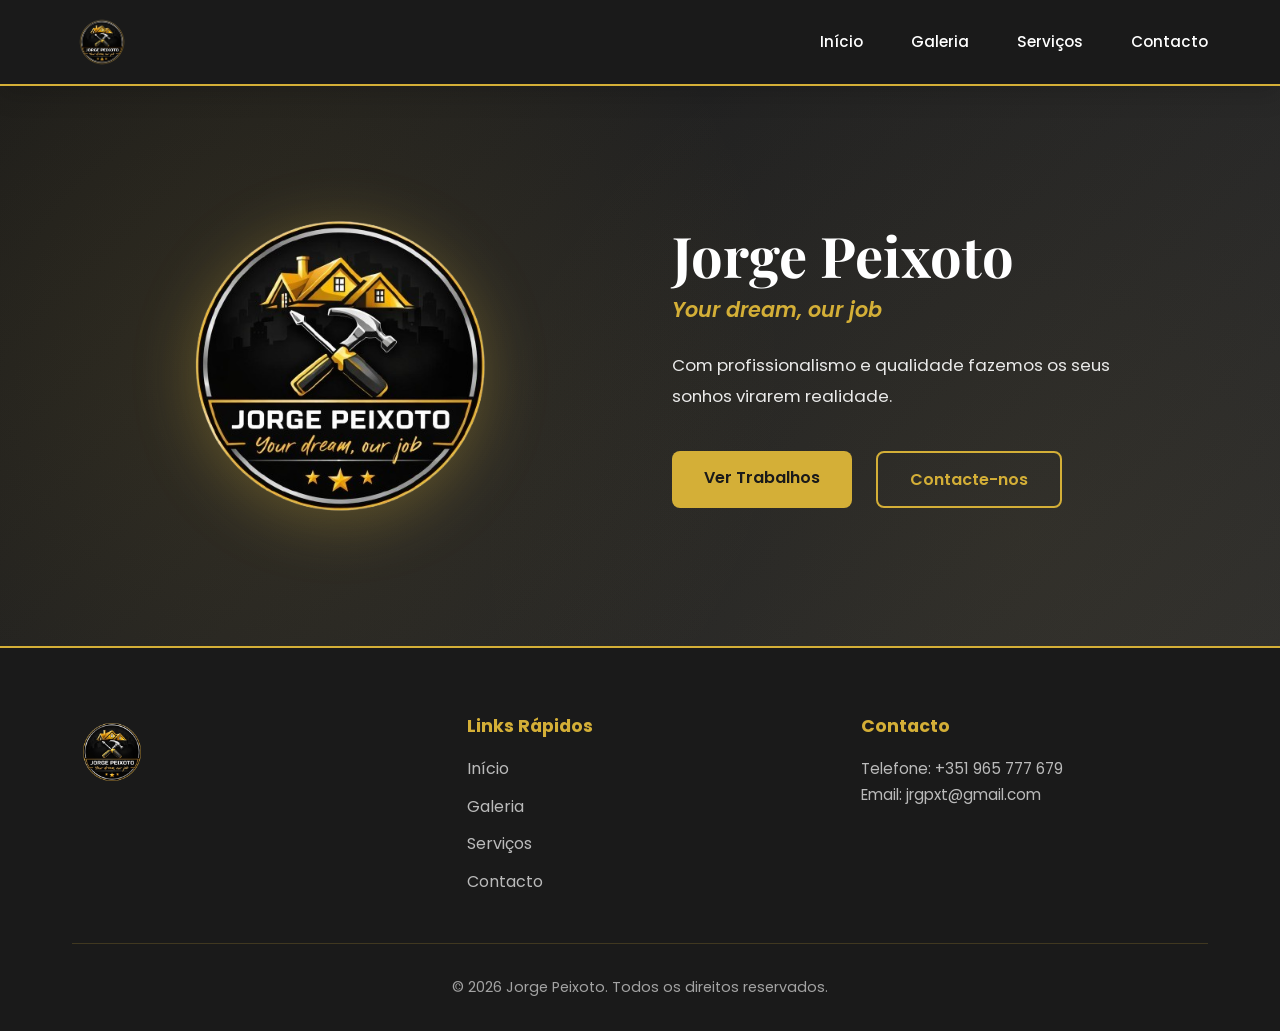
==== index.html @ 7efb2892 "Aura" ====
<!DOCTYPE html>
<html lang="pt-PT">
<head>
    <meta charset="UTF-8">
    <meta name="viewport" content="width=device-width, initial-scale=1.0">
    <title>Jorge Peixoto - Remodelações</title>
    <link rel="stylesheet" href="css/style.css">
    <link rel="preconnect" href="https://fonts.googleapis.com">
    <link rel="preconnect" href="https://fonts.gstatic.com" crossorigin>
    <link href="https://fonts.googleapis.com/css2?family=Playfair+Display:wght@600;700&family=Poppins:wght@300;400;500;600;700&display=swap" rel="stylesheet">
</head>
<body>
    <!-- Navigation -->
    <nav class="navbar">
        <div class="nav-container">
            <a href="index.html" class="nav-logo">
                <img src="images/logo.png" alt="Jorge Peixoto Logo" class="logo-img">
            </a>
            <ul class="nav-menu" id="navMenu">
                <li><a href="index.html" class="nav-link active">Início</a></li>
                <li><a href="galeria.html" class="nav-link">Galeria</a></li>
                <li><a href="servicos.html" class="nav-link">Serviços</a></li>
                <li><a href="contacto.html" class="nav-link">Contacto</a></li>
            </ul>
            <div class="hamburger" id="hamburger">
                <span></span>
                <span></span>
                <span></span>
            </div>
        </div>
    </nav>

    <!-- Hero Section -->
    <section class="hero">
        <div class="hero-content">
            <div class="hero-logo">
                <img src="images/logo.png" alt="Jorge Peixoto" class="hero-logo-img">
            </div>
            <div class="hero-text">
                <h1>Jorge Peixoto</h1>
                <p class="tagline">Your dream, our job</p>
                <p class="description">Com profissionalismo e qualidade fazemos os seus sonhos virarem realidade.</p>
                <div class="hero-buttons">
                    <a href="galeria.html" class="btn btn-primary">Ver Trabalhos</a>
                    <a href="contacto.html" class="btn btn-secondary">Contacte-nos</a>
                </div>
            </div>
        </div>
    </section>



    <!-- Footer -->
    <footer class="footer">
        <div class="container">
            <div class="footer-content">
                <div class="footer-section">
                    <img src="images/logo.png" alt="Jorge Peixoto" class="footer-logo">
                </div>
                <div class="footer-section">
                    <h4>Links Rápidos</h4>
                    <ul>
                        <li><a href="index.html">Início</a></li>
                        <li><a href="galeria.html">Galeria</a></li>
                        <li><a href="servicos.html">Serviços</a></li>
                        <li><a href="contacto.html">Contacto</a></li>
                    </ul>
                </div>
                <div class="footer-section">
                    <h4>Contacto</h4>
                    <p>Telefone: +351 965 777 679<br>
                    Email: jrgpxt@gmail.com<br>
                </div>
            </div>
            <div class="footer-bottom">
                <p>&copy; 2026 Jorge Peixoto. Todos os direitos reservados.</p>
            </div>
        </div>
    </footer>

    <script src="js/script.js"></script>
</body>
</html>
---- css/style.css ----
/* ============================================
   JORGE PEIXOTO - REMODELAÇÕES & CONSTRUÇÃO
   Design Based on Logo: Black + Gold
   ============================================ */

/* Root Variables - Based on Logo Colors */
:root {
    --primary-black: #1a1a1a;
    --primary-dark: #2d2d2d;
    --gold: #d4af37;
    --gold-light: #e8c547;
    --text: #333333;
    --text-light: #666666;
    --text-lighter: #999999;
    --bg-white: #ffffff;
    --bg-light: #f5f5f5;
    --border: #e0e0e0;
    --shadow-sm: 0 2px 8px rgba(0, 0, 0, 0.1);
    --shadow-md: 0 8px 24px rgba(0, 0, 0, 0.15);
    --shadow-lg: 0 16px 48px rgba(0, 0, 0, 0.2);
    
    --font-display: 'Playfair Display', serif;
    --font-body: 'Poppins', sans-serif;
    
    --transition: all 0.3s cubic-bezier(0.4, 0, 0.2, 1);
}

/* ============================================
   RESET & BASE STYLES
   ============================================ */

* {
    margin: 0;
    padding: 0;
    box-sizing: border-box;
}

html {
    scroll-behavior: smooth;
}

body {
    font-family: var(--font-body);
    color: var(--text);
    background-color: var(--bg-white);
    line-height: 1.6;
    overflow-x: hidden;
}

.container {
    max-width: 1200px;
    margin: 0 auto;
    padding: 0 2rem;
}

@media (max-width: 768px) {
    .container {
        padding: 0 1.5rem;
    }
}

@media (max-width: 480px) {
    .container {
        padding: 0 1rem;
    }
}

/* ============================================
   NAVIGATION
   ============================================ */

.navbar {
    position: sticky;
    top: 0;
    z-index: 1000;
    background: var(--primary-black);
    border-bottom: 2px solid var(--gold);
    box-shadow: var(--shadow-md);
    transition: var(--transition);
}

.nav-container {
    max-width: 1200px;
    margin: 0 auto;
    padding: 0.75rem 2rem;
    display: flex;
    justify-content: space-between;
    align-items: center;
}

.nav-logo {
    display: flex;
    align-items: center;
    text-decoration: none;
    cursor: pointer;
}

.logo-img {
    height: 60px;
    width: auto;
    transition: var(--transition);
}

.logo-img:hover {
    transform: scale(1.05);
}

.nav-menu {
    display: flex;
    list-style: none;
    gap: 3rem;
}

.nav-link {
    text-decoration: none;
    color: var(--bg-white);
    font-weight: 500;
    font-size: 0.95rem;
    position: relative;
    transition: var(--transition);
}

.nav-link::after {
    content: '';
    position: absolute;
    bottom: -8px;
    left: 0;
    width: 0;
    height: 2px;
    background: var(--gold);
    transition: var(--transition);
}

.nav-link:hover::after,
.nav-link.active::after {
    width: 100%;
}

.nav-link:hover {
    color: var(--gold);
}

.hamburger {
    display: none;
    flex-direction: column;
    gap: 5px;
    cursor: pointer;
    background: none;
    border: none;
}

.hamburger span {
    width: 25px;
    height: 2px;
    background: var(--gold);
    transition: var(--transition);
    border-radius: 2px;
}

.hamburger.active span:nth-child(1) {
    transform: rotate(45deg) translate(8px, 8px);
}

.hamburger.active span:nth-child(2) {
    opacity: 0;
}

.hamburger.active span:nth-child(3) {
    transform: rotate(-45deg) translate(7px, -7px);
}

@media (max-width: 768px) {
    .nav-menu {
        display: none;
        position: absolute;
        top: 100%;
        left: 0;
        right: 0;
        flex-direction: column;
        gap: 0;
        background: var(--primary-black);
        border-bottom: 2px solid var(--gold);
        padding: 1rem 0;
    }

    .nav-menu.active {
        display: flex;
    }

    .nav-link {
        padding: 1rem 2rem;
        border-bottom: 1px solid var(--gold);
        opacity: 0.8;
    }

    .nav-link::after {
        display: none;
    }

    .hamburger {
        display: flex;
    }

    .nav-container {
        padding: 0.75rem 1.5rem;
    }
}

/* ============================================
   HERO SECTION
   ============================================ */

.hero {
    position: relative;
    padding: 5rem 0;
    background: linear-gradient(135deg, var(--primary-black) 0%, var(--primary-dark) 100%);
    color: var(--bg-white);
    overflow: hidden;
}

.hero::before {
    content: '';
    position: absolute;
    top: 0;
    left: 0;
    right: 0;
    bottom: 0;
    background: 
        radial-gradient(circle at 20% 50%, rgba(212, 175, 55, 0.1) 0%, transparent 50%),
        radial-gradient(circle at 80% 80%, rgba(212, 175, 55, 0.05) 0%, transparent 50%);
    pointer-events: none;
}

.hero-content {
    display: grid;
    grid-template-columns: 1fr 1fr;
    gap: 4rem;
    align-items: center;
    max-width: 1200px;
    margin: 0 auto;
    padding: 0 2rem;
    position: relative;
    z-index: 1;
}

.hero-logo {
    display: flex;
    align-items: center;
    justify-content: center;
}

.hero-logo-img {
    max-width: 100%;
    height: auto;
    max-height: 400px;
    filter: drop-shadow(0 10px 30px rgba(212, 175, 55, 0.3));
    animation: float 3s ease-in-out infinite;
}

@keyframes float {
    0%, 100% { transform: translateY(0px); }
    50% { transform: translateY(-20px); }
}

.hero-text h1 {
    font-family: var(--font-display);
    font-size: 3.5rem;
    font-weight: 700;
    line-height: 1.1;
    color: var(--bg-white);
    margin-bottom: 0.5rem;
}

.tagline {
    font-size: 1.3rem;
    color: var(--gold);
    font-weight: 600;
    margin-bottom: 1.5rem;
    font-style: italic;
}

.description {
    font-size: 1.05rem;
    color: rgba(255, 255, 255, 0.9);
    line-height: 1.8;
    margin-bottom: 2.5rem;
    max-width: 500px;
}

.hero-buttons {
    display: flex;
    gap: 1.5rem;
    flex-wrap: wrap;
}

.btn {
    padding: 0.875rem 2rem;
    border-radius: 0.5rem;
    text-decoration: none;
    font-weight: 600;
    font-size: 1rem;
    border: none;
    cursor: pointer;
    transition: var(--transition);
    display: inline-block;
    text-align: center;
}

.btn-primary {
    background: var(--gold);
    color: var(--primary-black);
}

.btn-primary:hover {
    background: var(--gold-light);
    transform: translateY(-2px);
    box-shadow: 0 10px 25px rgba(212, 175, 55, 0.3);
}

.btn-secondary {
    background: transparent;
    color: var(--gold);
    border: 2px solid var(--gold);
}

.btn-secondary:hover {
    background: var(--gold);
    color: var(--primary-black);
    transform: translateY(-2px);
}

@media (max-width: 768px) {
    .hero-content {
        grid-template-columns: 1fr;
        gap: 2rem;
        padding: 0 1.5rem;
    }

    .hero {
        padding: 3rem 0;
    }

    .hero-text h1 {
        font-size: 2.5rem;
    }

    .hero-buttons {
        flex-direction: column;
    }

    .btn {
        width: 100%;
    }

    .hero-logo {
        order: -1;
    }

    .hero-logo-img {
        max-height: 250px;
    }
}

/* ============================================
   HIGHLIGHTS SECTION
   ============================================ */

.highlights {
    background: var(--bg-light);
    padding: 4rem 0;
    border-top: 2px solid var(--gold);
    border-bottom: 2px solid var(--gold);
}

.highlights-grid {
    display: grid;
    grid-template-columns: repeat(3, 1fr);
    gap: 2rem;
}

.highlight-card {
    background: var(--bg-white);
    padding: 2rem;
    border-radius: 0.75rem;
    text-align: center;
    border: 1px solid var(--border);
    transition: var(--transition);
}

.highlight-card:hover {
    transform: translateY(-5px);
    box-shadow: var(--shadow-md);
    border-color: var(--gold);
}

.highlight-icon {
    width: 3rem;
    height: 3rem;
    margin: 0 auto 1rem;
    color: var(--gold);
    display: flex;
    align-items: center;
    justify-content: center;
}

.highlight-icon svg {
    width: 100%;
    height: 100%;
    stroke-width: 1.5;
}

.highlight-card h3 {
    font-family: var(--font-display);
    font-size: 1.5rem;
    color: var(--primary-black);
    margin-bottom: 0.5rem;
}

.highlight-card p {
    color: var(--text-light);
    font-size: 0.95rem;
}

@media (max-width: 768px) {
    .highlights-grid {
        grid-template-columns: 1fr;
    }

    .highlights {
        padding: 2rem 0;
    }
}

/* ============================================
   FEATURED PROJECTS
   ============================================ */

.featured {
    padding: 6rem 0;
}

.featured h2 {
    font-family: var(--font-display);
    font-size: 2.5rem;
    color: var(--primary-black);
    margin-bottom: 3rem;
    text-align: center;
}

.featured-grid {
    display: grid;
    grid-template-columns: repeat(3, 1fr);
    gap: 2rem;
    margin-bottom: 3rem;
}

.featured-item {
    position: relative;
    overflow: hidden;
    border-radius: 1rem;
    box-shadow: var(--shadow-md);
    transition: var(--transition);
    cursor: pointer;
}

.featured-item:hover {
    transform: translateY(-8px);
    box-shadow: var(--shadow-lg);
}

.featured-item img {
    width: 100%;
    height: 250px;
    object-fit: cover;
    transition: var(--transition);
}

.featured-item:hover img {
    transform: scale(1.05);
}

.featured-item h3 {
    font-family: var(--font-display);
    font-size: 1.3rem;
    color: var(--primary-black);
    padding: 1.5rem 1.5rem 0.5rem;
}

.featured-item p {
    color: var(--text-light);
    font-size: 0.9rem;
    padding: 0 1.5rem 1.5rem;
}

.featured-cta {
    text-align: center;
}

@media (max-width: 768px) {
    .featured-grid {
        grid-template-columns: 1fr;
    }

    .featured {
        padding: 4rem 0;
    }
}

/* ============================================
   PAGE HEADER
   ============================================ */

.page-header {
    background: linear-gradient(135deg, var(--primary-black) 0%, var(--primary-dark) 100%);
    color: var(--bg-white);
    padding: 4rem 0;
    border-bottom: 2px solid var(--gold);
    text-align: center;
}

.page-header h1 {
    font-family: var(--font-display);
    font-size: 2.5rem;
    margin-bottom: 1rem;
}

.page-header p {
    font-size: 1.1rem;
    color: rgba(255, 255, 255, 0.9);
    max-width: 600px;
    margin: 0 auto;
}

@media (max-width: 768px) {
    .page-header {
        padding: 2rem 0;
    }

    .page-header h1 {
        font-size: 2rem;
    }
}

/* ============================================
   GALLERY SECTION
   ============================================ */

.gallery {
    padding: 6rem 0;
}

.gallery-grid {
    display: grid;
    grid-template-columns: 1fr;
    gap: 5rem;
}

.gallery-item {
    display: grid;
    grid-template-columns: 1fr 1fr;
    gap: 3rem;
    align-items: center;
}

.gallery-item.reverse {
    direction: rtl;
}

.gallery-item.reverse > * {
    direction: ltr;
}

.gallery-text h3 {
    font-family: var(--font-display);
    font-size: 2rem;
    color: var(--primary-black);
    margin-bottom: 1rem;
}

.gallery-text p {
    color: var(--text-light);
    font-size: 1.05rem;
    line-height: 1.8;
    margin-bottom: 1.5rem;
}

.project-features {
    list-style: none;
    display: flex;
    flex-direction: column;
    gap: 0.75rem;
    margin-top: 1.5rem;
}

.project-features li {
    color: var(--text-light);
    font-size: 1rem;
    display: flex;
    align-items: center;
}

.project-features li::before {
    content: '✓';
    color: var(--gold);
    font-weight: bold;
    margin-right: 0.75rem;
}

.before-after-slider {
    position: relative;
    width: 100%;
    overflow: hidden;
    border-radius: 1rem;
    box-shadow: var(--shadow-lg);
    cursor: col-resize;
    aspect-ratio: 16/10;
    background: #f0f0f0;
    border: 2px solid var(--gold);
}

.slider-after {
    position: absolute;
    top: 0;
    left: 0;
    width: 100%;
    height: 100%;
    object-fit: cover;
    z-index: 1;
}

.slider-before-container {
    position: absolute;
    top: 0;
    left: 0;
    height: 100%;
    overflow: hidden; /* This 'clips' the image as you move the slider */
    z-index: 2;
    width: 50%; /* This changes when you move the handle */
}

.slider-before {
    position: absolute;
    top: 0;
    left: 0;
    /* This MUST be the exact width of the full slider */
    width: 100%; 
    /* This ensures the image doesn't shrink when the slider moves */
    min-width: 100%; 
    height: 100%;
    object-fit: cover;
    display: block;
}


.slider-handle {
    position: absolute;
    top: 0;
    bottom: 0;
    width: 3px;
    background: var(--gold);
    z-index: 3;
    left: 50%;
    cursor: grab;
}

.slider-handle:active {
    cursor: grabbing;
}

.slider-thumb {
    position: absolute;
    top: 50%;
    left: 50%;
    transform: translate(-50%, -50%);
    width: 3.5rem;
    height: 3.5rem;
    background: var(--gold);
    border-radius: 50%;
    box-shadow: 0 4px 20px rgba(212, 175, 55, 0.4);
    display: flex;
    align-items: center;
    justify-content: center;
    z-index: 4;
}

.slider-label {
    position: absolute;
    bottom: 1.5rem;
    background: rgba(26, 26, 26, 0.8);
    color: var(--gold);
    padding: 0.5rem 1rem;
    border-radius: 0.25rem;
    font-size: 0.875rem;
    font-weight: 600;
    z-index: 4;
    backdrop-filter: blur(4px);
}

.slider-label.before {
    left: 1.5rem;
}

.slider-label.after {
    right: 1.5rem;
}

@media (max-width: 768px) {
    .gallery-item {
        grid-template-columns: 1fr;
        gap: 2rem;
    }

    .gallery-item.reverse {
        direction: ltr;
    }

    .gallery-text h3 {
        font-size: 1.5rem;
    }

    .gallery {
        padding: 4rem 0;
    }
}

/* ============================================
   SERVICES SECTION
   ============================================ */

.services {
    background: var(--bg-light);
    padding: 6rem 0;
}

.services-grid {
    display: grid;
    grid-template-columns: repeat(3, 1fr);
    gap: 2rem;
}

.service-card {
    background: var(--bg-white);
    padding: 2.5rem 2rem;
    border-radius: 1rem;
    border: 2px solid var(--border);
    text-align: center;
    transition: var(--transition);
    box-shadow: var(--shadow-sm);
}

.service-card:hover {
    transform: translateY(-8px);
    box-shadow: var(--shadow-lg);
    border-color: var(--gold);
}

.service-icon {
    width: 3.5rem;
    height: 3.5rem;
    margin: 0 auto 1.5rem;
    color: var(--gold);
    display: flex;
    align-items: center;
    justify-content: center;
}

.service-icon svg {
    width: 100%;
    height: 100%;
    stroke-width: 1.5;
}

.service-card h3 {
    font-family: var(--font-display);
    font-size: 1.5rem;
    color: var(--primary-black);
    margin-bottom: 1rem;
}

.service-card p {
    color: var(--text-light);
    font-size: 0.95rem;
    line-height: 1.7;
}

@media (max-width: 1024px) {
    .services-grid {
        grid-template-columns: repeat(2, 1fr);
    }
}

@media (max-width: 768px) {
    .services-grid {
        grid-template-columns: 1fr;
    }

    .services {
        padding: 4rem 0;
    }
}

/* ============================================
   PROCESS SECTION
   ============================================ */

.process {
    padding: 6rem 0;
}

.process h2 {
    font-family: var(--font-display);
    font-size: 2.5rem;
    color: var(--primary-black);
    margin-bottom: 3rem;
    text-align: center;
}

.process-grid {
    display: grid;
    grid-template-columns: repeat(4, 1fr);
    gap: 2rem;
}

.process-step {
    text-align: center;
    position: relative;
}

.process-step:not(:last-child)::after {
    content: '';
    position: absolute;
    top: 2rem;
    left: 60%;
    right: -50%;
    height: 2px;
    background: var(--gold);
}

.step-number {
    width: 4rem;
    height: 4rem;
    background: var(--gold);
    color: var(--primary-black);
    border-radius: 50%;
    display: flex;
    align-items: center;
    justify-content: center;
    font-size: 1.5rem;
    font-weight: bold;
    margin: 0 auto 1rem;
    font-family: var(--font-display);
}

.process-step h3 {
    font-family: var(--font-display);
    font-size: 1.3rem;
    color: var(--primary-black);
    margin-bottom: 0.5rem;
}

.process-step p {
    color: var(--text-light);
    font-size: 0.95rem;
}

@media (max-width: 768px) {
    .process-grid {
        grid-template-columns: repeat(2, 1fr);
    }

    .process-step:not(:last-child)::after {
        display: none;
    }

    .process {
        padding: 4rem 0;
    }
}

/* ============================================
   CONTACT SECTION
   ============================================ */

.contact {
    padding: 6rem 0;
}

.contact-wrapper {
    display: flex;
    flex-direction: column;
    align-items: center;
    gap: 4rem;
    margin-top: 3rem;
    max-width: 900px;
    margin-left: auto;
    margin-right: auto;
}

.contact-info h2 {
    font-family: var(--font-display);
    font-size: 2.5rem;
    color: var(--primary-black);
    margin-bottom: 3rem;
    text-align: center;
    position: relative;
    padding-bottom: 1rem;
}

.contact-info h2::after {
    content: '';
    position: absolute;
    bottom: 0;
    left: 50%;
    transform: translateX(-50%);
    width: 80px;
    height: 3px;
    background: var(--gold);
}

.contact-info {
    display: grid;
    grid-template-columns: repeat(2, 1fr);
    gap: 3rem;
    width: 100%;
}

.contact-item {
    display: flex;
    flex-direction: column;
    gap: 1.25rem;
    align-items: center;
    text-align: center;
    padding: 2rem;
    background: var(--bg-light);
    border-radius: 1rem;
    transition: var(--transition);
    border: 1px solid transparent;
}

.contact-item:hover {
    transform: translateY(-5px);
    border-color: var(--gold);
    box-shadow: var(--shadow-md);
    background: var(--bg-white);
}

.contact-icon {
    width: 3rem;
    height: 3rem;
    background: var(--bg-light);
    border-radius: 0.75rem;
    display: flex;
    align-items: center;
    justify-content: center;
    color: var(--gold);
    flex-shrink: 0;
    border: 2px solid var(--gold);
}

.contact-icon svg {
    width: 1.5rem;
    height: 1.5rem;
    stroke-width: 2;
}

.contact-item h4 {
    font-size: 1.1rem;
    color: var(--primary-black);
    margin-bottom: 0.5rem;
}

.contact-item p {
    color: var(--text-light);
}

.contact-item a {
    color: var(--gold);
    text-decoration: none;
    transition: var(--transition);
}

.contact-item a:hover {
    color: var(--primary-black);
}

/* .contact-form h2 removido pois não existe no HTML */

.contact-form {
    display: flex;
    flex-direction: column;
    gap: 1.5rem;
}

.form-group {
    display: flex;
    flex-direction: column;
}

.form-group input,
.form-group textarea {
    padding: 1rem;
    border: 2px solid var(--border);
    border-radius: 0.5rem;
    font-family: var(--font-body);
    font-size: 1rem;
    color: var(--text);
    transition: var(--transition);
    background: var(--bg-white);
}

.form-group input:focus,
.form-group textarea:focus {
    outline: none;
    border-color: var(--gold);
    box-shadow: 0 0 0 3px rgba(212, 175, 55, 0.1);
}

.form-group textarea {
    resize: vertical;
    min-height: 120px;
}

@media (max-width: 768px) {
    .contact-info {
        grid-template-columns: 1fr;
        gap: 1.5rem;
    }

    .contact-wrapper {
        gap: 2rem;
    }

    .contact {
        padding: 4rem 0;
    }
}

/* ============================================
   CTA SECTION
   ============================================ */

.cta-section {
    background: linear-gradient(135deg, var(--primary-black) 0%, var(--primary-dark) 100%);
    color: var(--bg-white);
    padding: 4rem 0;
    text-align: center;
    border-top: 2px solid var(--gold);
    border-bottom: 2px solid var(--gold);
}

.cta-section h2 {
    font-family: var(--font-display);
    font-size: 2.5rem;
    margin-bottom: 1rem;
}

.cta-section p {
    font-size: 1.1rem;
    color: rgba(255, 255, 255, 0.9);
    margin-bottom: 2rem;
}

/* ============================================
   FOOTER
   ============================================ */

.footer {
    background: var(--primary-black);
    color: var(--bg-white);
    padding: 4rem 0 2rem;
    border-top: 2px solid var(--gold);
}

.footer-content {
    display: grid;
    grid-template-columns: repeat(3, 1fr);
    gap: 3rem;
    margin-bottom: 3rem;
}

.footer-logo {
    height: 80px;
    width: auto;
    margin-bottom: 1rem;
}

.footer-section h4 {
    font-size: 1.1rem;
    margin-bottom: 1rem;
    color: var(--gold);
}

.footer-section p {
    color: rgba(255, 255, 255, 0.7);
    font-size: 0.95rem;
    line-height: 1.7;
}

.footer-section ul {
    list-style: none;
    display: flex;
    flex-direction: column;
    gap: 0.75rem;
}

.footer-section a {
    color: rgba(255, 255, 255, 0.7);
    text-decoration: none;
    transition: var(--transition);
}

.footer-section a:hover {
    color: var(--gold);
}

.footer-bottom {
    border-top: 1px solid rgba(212, 175, 55, 0.2);
    padding-top: 2rem;
    text-align: center;
    color: rgba(255, 255, 255, 0.6);
    font-size: 0.9rem;
}

@media (max-width: 768px) {
    .footer-content {
        grid-template-columns: 1fr;
        gap: 2rem;
    }
}

/* ============================================
   ANIMATIONS
   ============================================ */

@keyframes fadeInUp {
    from {
        opacity: 0;
        transform: translateY(30px);
    }
    to {
        opacity: 1;
        transform: translateY(0);
    }
}

@keyframes fadeIn {
    from {
        opacity: 0;
    }
    to {
        opacity: 1;
    }
}

.service-card {
    animation: fadeInUp 0.6s ease-out;
}

/* ============================================
   UTILITIES
   ============================================ */

.text-center {
    text-align: center;
}

.mt-4 {
    margin-top: 2rem;
}

.mb-4 {
    margin-bottom: 2rem;
}

/* --- CORREÇÃO FINAL DE CENTRAGEM --- */
.services-grid {
    display: flex !important;
    justify-content: center !important;
    gap: 2rem;
    flex-wrap: wrap;
}

.service-card {
    flex: 0 1 350px !important; /* Fixa o tamanho e permite centrar */
    text-align: center;
}

.process-grid {
    display: flex !important;
    justify-content: center !important;
    gap: 2rem;
    flex-wrap: wrap;
}

.process-step {
    flex: 0 1 300px !important;
    text-align: center;
}
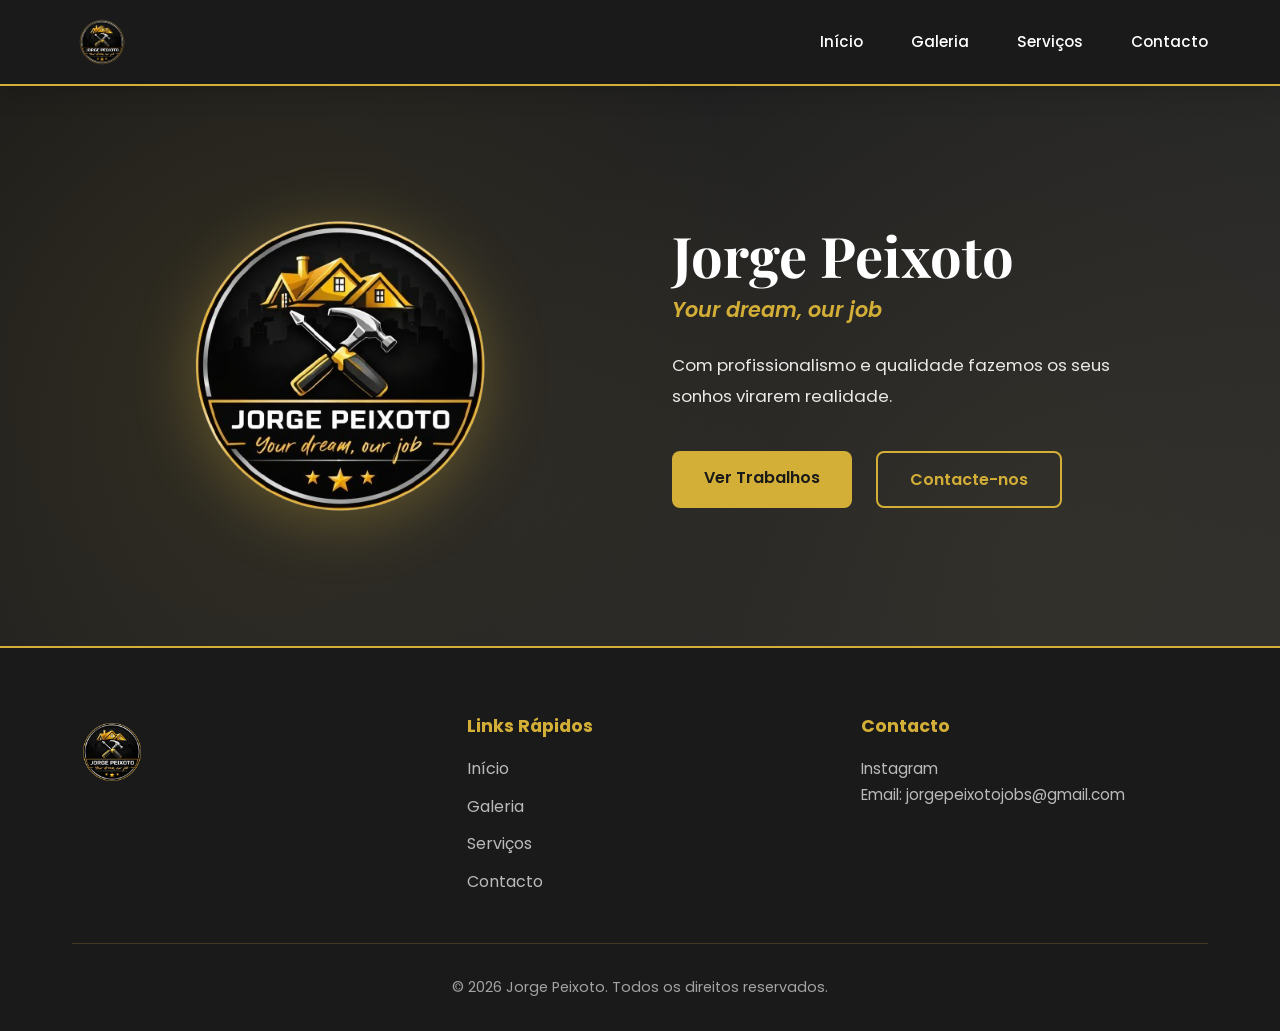
==== commit 2bb0823a: "update 12" ====
--- a/index.html
+++ b/index.html
@@ -68,8 +68,8 @@
                 </div>
                 <div class="footer-section">
                     <h4>Contacto</h4>
-                    <p>Telefone: +351 965 777 679<br>
-                    Email: jrgpxt@gmail.com<br>
+                    <p><a href="https://www.instagram.com/jorgepeixoto.jobs">Instagram</a><br>
+                    Email: jorgepeixotojobs@gmail.com<br></p>
                 </div>
             </div>
             <div class="footer-bottom">
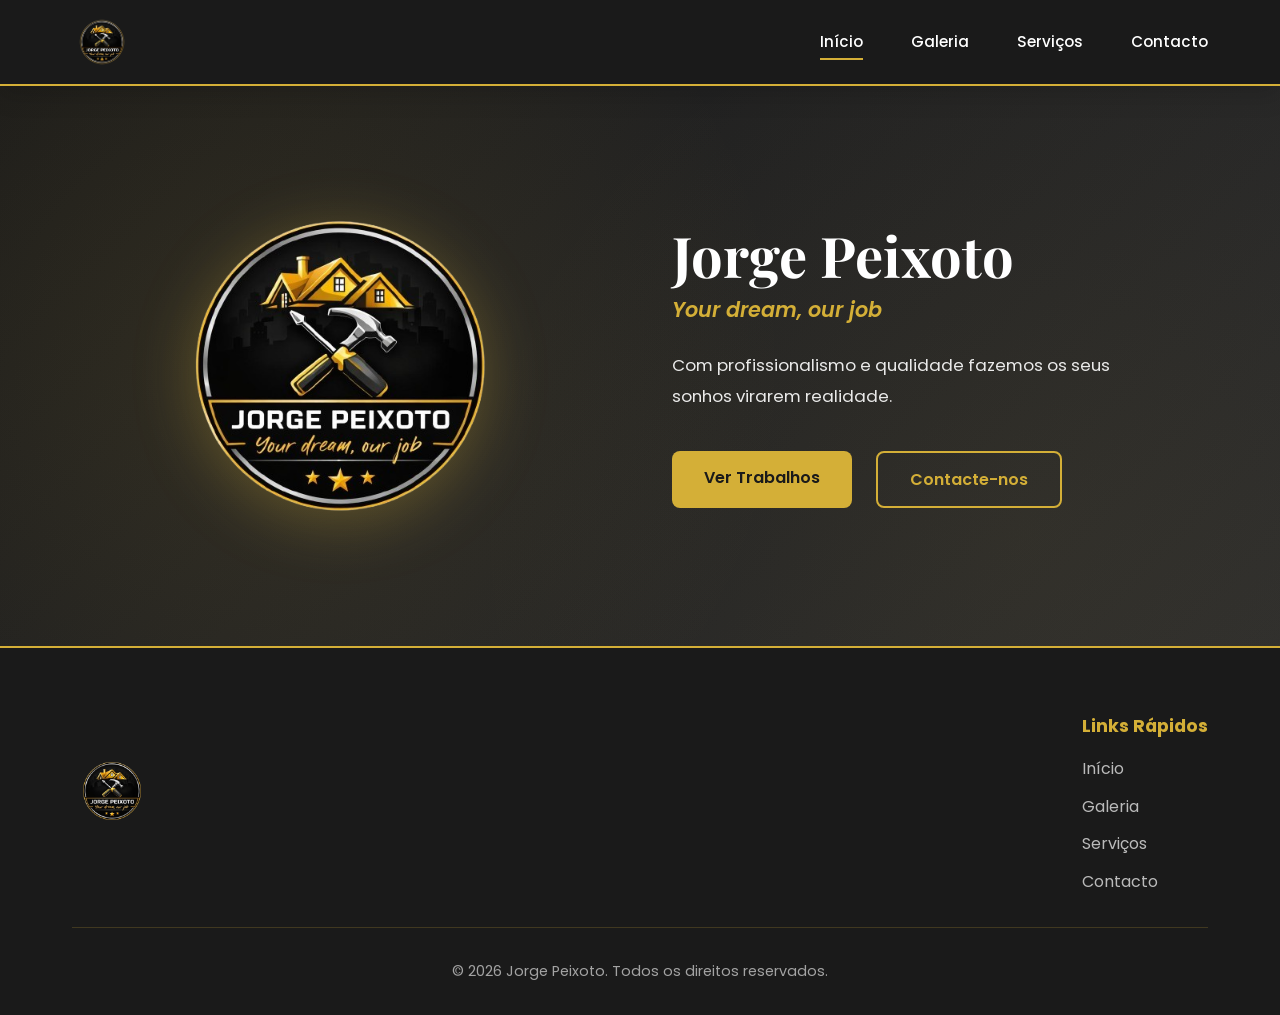
==== commit 48082128: "a" ====
--- a/index.html
+++ b/index.html
@@ -66,11 +66,7 @@
                         <li><a href="contacto.html">Contacto</a></li>
                     </ul>
                 </div>
-                <div class="footer-section">
-                    <h4>Contacto</h4>
-                    <p><a href="https://www.instagram.com/jorgepeixoto.jobs">Instagram</a><br>
-                    Email: jorgepeixotojobs@gmail.com<br></p>
-                </div>
+
             </div>
             <div class="footer-bottom">
                 <p>&copy; 2026 Jorge Peixoto. Todos os direitos reservados.</p>
--- a/css/style.css
+++ b/css/style.css
@@ -1072,10 +1072,20 @@
 }
 
 .footer-content {
-    display: grid;
-    grid-template-columns: repeat(3, 1fr);
-    gap: 3rem;
-    margin-bottom: 3rem;
+    display: flex;
+    justify-content: space-between;
+    align-items: center;
+    gap: 4rem;
+    margin-bottom: 2rem;
+    flex-wrap: wrap;
+}
+
+@media (max-width: 768px) {
+    .footer-content {
+        flex-direction: column;
+        text-align: center;
+        gap: 2rem;
+    }
 }
 
 .footer-logo {
@@ -1196,3 +1206,347 @@
     flex: 0 1 300px !important;
     text-align: center;
 }
+
+/* ============================================
+   NEW CONTACT PAGE STYLES
+   ============================================ */
+
+.contact-section-new {
+    padding: 5rem 0;
+    background: var(--bg-light);
+}
+
+.contact-info-grid {
+    display: grid;
+    grid-template-columns: repeat(3, 1fr);
+    gap: 2rem;
+    margin-bottom: 4rem;
+}
+
+.info-card {
+    background: var(--primary-black);
+    padding: 2.5rem;
+    border-radius: 1rem;
+    text-align: center;
+    border-bottom: 4px solid var(--gold);
+    transition: var(--transition);
+    display: flex;
+    flex-direction: column;
+    align-items: center;
+    justify-content: center;
+}
+
+.info-card:hover {
+    transform: translateY(-5px);
+    box-shadow: var(--shadow-md);
+}
+
+.info-icon {
+    width: 3rem;
+    height: 3rem;
+    color: var(--gold);
+    margin-bottom: 1.5rem;
+}
+
+.info-card h3 {
+    font-family: var(--font-display);
+    color: var(--gold);
+    margin-bottom: 1rem;
+    font-size: 1.5rem;
+}
+
+.info-card p, .info-card a {
+    color: #ffffff !important;
+    text-decoration: none;
+    font-size: 1.1rem;
+    line-height: 1.6;
+    opacity: 1 !important;
+}
+
+.info-card a:hover {
+    color: var(--gold-light) !important;
+}
+
+.form-container-centered {
+    max-width: 900px;
+    margin: 0 auto;
+    background: var(--bg-white);
+    padding: 4rem;
+    border-radius: 1.5rem;
+    box-shadow: var(--shadow-lg);
+    border: 1px solid var(--border);
+}
+
+.form-container-centered h2 {
+    font-family: var(--font-display);
+    font-size: 2.5rem;
+    text-align: center;
+    margin-bottom: 3rem;
+    color: var(--primary-black);
+}
+
+.contact-form-large {
+    display: flex;
+    flex-direction: column;
+    gap: 2rem;
+}
+
+.form-row {
+    display: grid;
+    grid-template-columns: 1fr 1fr;
+    gap: 2rem;
+}
+
+.form-group {
+    display: flex;
+    flex-direction: column;
+    gap: 0.75rem;
+}
+
+.form-group label {
+    font-weight: 600;
+    color: var(--primary-black);
+    font-size: 1.1rem;
+}
+
+.form-group input,
+.form-group textarea {
+    padding: 1rem 1.25rem;
+    border: 2px solid var(--border);
+    border-radius: 0.75rem;
+    font-family: inherit;
+    font-size: 1.1rem;
+    color: #1a1a1a !important;
+    background-color: #ffffff !important;
+    transition: var(--transition);
+}
+
+.form-group input:focus,
+.form-group textarea:focus {
+    outline: none;
+    border-color: var(--gold);
+    box-shadow: 0 0 0 4px rgba(212, 175, 55, 0.1);
+}
+
+.btn-large {
+    padding: 1.25rem 2rem;
+    font-size: 1.2rem;
+    margin-top: 1rem;
+}
+
+@media (max-width: 992px) {
+    .contact-info-grid {
+        grid-template-columns: 1fr;
+    }
+    
+    .form-container-centered {
+        padding: 3rem 2rem;
+    }
+}
+
+@media (max-width: 768px) {
+    .form-row {
+        grid-template-columns: 1fr;
+    }
+}
+
+/* ============================================
+   GALLERY & VIDEO STYLES
+   ============================================ */
+
+.section-title {
+    font-family: var(--font-display);
+    font-size: 2.5rem;
+    text-align: center;
+    margin-bottom: 3rem;
+    color: var(--primary-black);
+    position: relative;
+}
+
+.section-title::after {
+    content: '';
+    position: absolute;
+    bottom: -10px;
+    left: 50%;
+    transform: translateX(-50%);
+    width: 60px;
+    height: 3px;
+    background: var(--gold);
+}
+
+.gallery-item {
+    display: grid;
+    grid-template-columns: 1fr 1fr;
+    gap: 3rem;
+    align-items: center;
+    margin-bottom: 6rem;
+}
+
+.gallery-item.reverse {
+    direction: rtl;
+}
+
+.gallery-item.reverse .gallery-text {
+    direction: ltr;
+}
+
+.gallery-text h3 {
+    font-family: var(--font-display);
+    font-size: 2rem;
+    margin-bottom: 1rem;
+    color: var(--primary-black);
+}
+
+.before-after-slider {
+    position: relative;
+    width: 100%;
+    height: 400px;
+    overflow: hidden;
+    border-radius: 1rem;
+    border: 2px solid var(--gold);
+    box-shadow: var(--shadow-md);
+    cursor: pointer;
+}
+
+.slider-after {
+    display: block;
+    width: 100%;
+    height: 100%;
+    object-fit: cover;
+}
+
+.slider-before-container {
+    position: absolute;
+    top: 0;
+    left: 0;
+    width: 50%;
+    height: 100%;
+    overflow: hidden;
+    z-index: 2;
+}
+
+.slider-before {
+    display: block;
+    width: 100%;
+    height: 100%;
+    object-fit: cover;
+}
+
+.slider-handle {
+    position: absolute;
+    top: 0;
+    left: 50%;
+    width: 4px;
+    height: 100%;
+    background: var(--gold);
+    z-index: 3;
+    transform: translateX(-50%);
+    pointer-events: auto;
+    cursor: ew-resize;
+}
+
+.before-after-slider.dragging {
+    cursor: ew-resize;
+}
+
+.slider-thumb {
+    position: absolute;
+    top: 50%;
+    left: 50%;
+    transform: translate(-50%, -50%);
+    width: 40px;
+    height: 40px;
+    background: var(--gold);
+    border-radius: 50%;
+    display: flex;
+    align-items: center;
+    justify-content: center;
+    box-shadow: 0 0 10px rgba(0,0,0,0.3);
+}
+
+.slider-label {
+    position: absolute;
+    bottom: 20px;
+    padding: 5px 15px;
+    background: rgba(0, 0, 0, 0.7);
+    color: white;
+    font-size: 0.8rem;
+    border-radius: 4px;
+    z-index: 4;
+    pointer-events: none;
+    text-transform: uppercase;
+    letter-spacing: 1px;
+}
+
+.slider-label.before {
+    left: 20px;
+}
+
+.slider-label.after {
+    right: 20px;
+}
+
+@media (max-width: 768px) {
+    .before-after-slider {
+        height: 300px;
+    }
+}
+
+.video-gallery {
+    padding: 6rem 0;
+    background: var(--bg-light);
+}
+
+.video-grid {
+    display: grid;
+    grid-template-columns: repeat(auto-fit, minmax(300px, 1fr));
+    gap: 2rem;
+}
+
+.video-item {
+    background: var(--bg-white);
+    padding: 1rem;
+    border-radius: 1rem;
+    box-shadow: var(--shadow-sm);
+    transition: var(--transition);
+}
+
+.video-item:hover {
+    transform: translateY(-5px);
+    box-shadow: var(--shadow-md);
+}
+
+.video-item video {
+    width: 100%;
+    border-radius: 0.5rem;
+    margin-bottom: 1rem;
+}
+
+.video-item h4 {
+    text-align: center;
+    font-family: var(--font-display);
+    color: var(--primary-black);
+}
+
+.cta-buttons {
+    display: flex;
+    gap: 1.5rem;
+    justify-content: center;
+    margin-top: 2rem;
+}
+
+@media (max-width: 768px) {
+    .gallery-item {
+        grid-template-columns: 1fr;
+        gap: 2rem;
+        margin-bottom: 4rem;
+    }
+    
+    .gallery-item.reverse {
+        direction: ltr;
+    }
+    
+    .cta-buttons {
+        flex-direction: column;
+    }
+}
